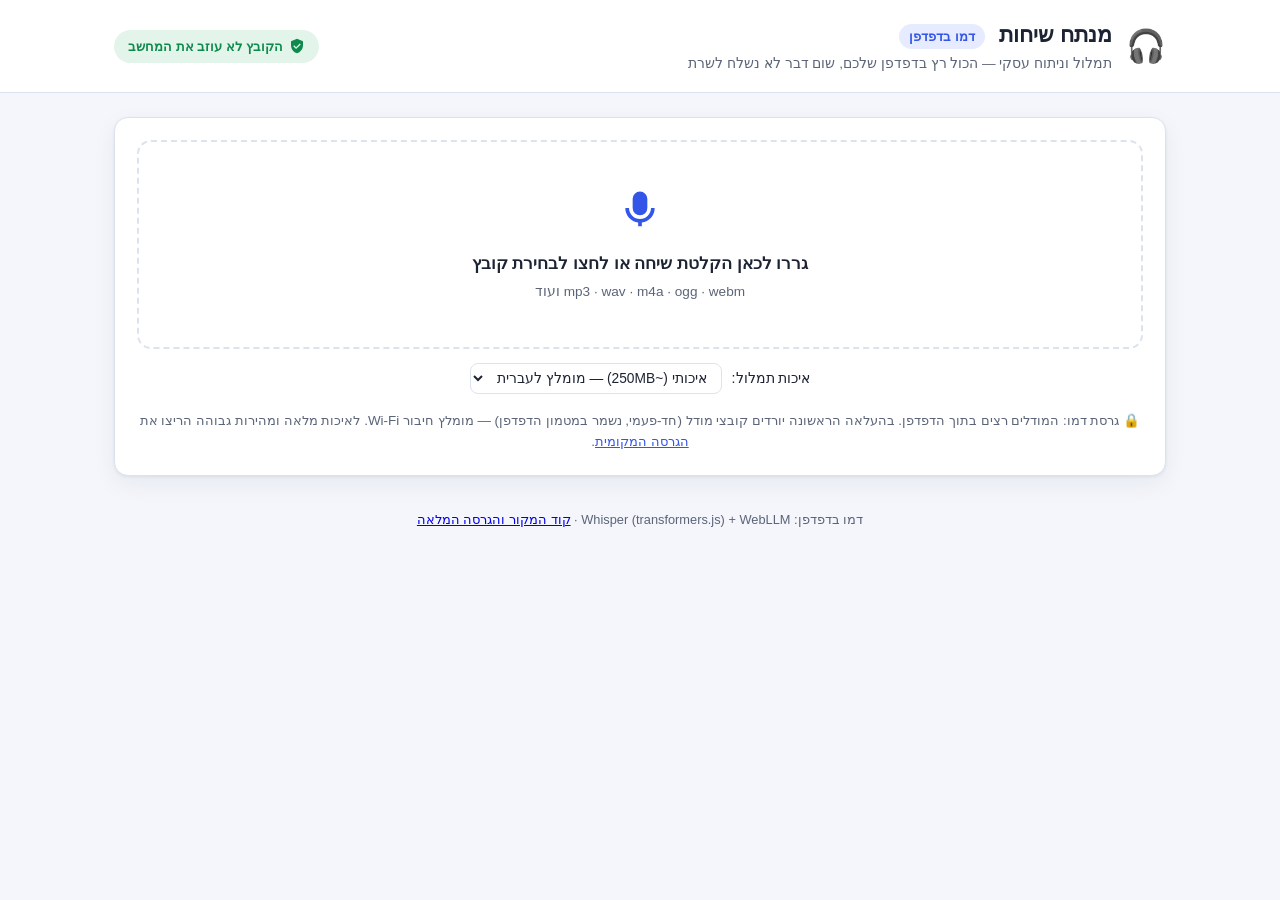
==== web/index.html @ 55fea406 "Add in-browser demo deployed to GitHub Pages Static version under web/ where everything runs client-" ====
<!DOCTYPE html>
<html dir="rtl" lang="he">
<head>
  <meta charset="UTF-8">
  <meta name="viewport" content="width=device-width, initial-scale=1.0">
  <title>מנתח שיחות — דמו בדפדפן</title>
  <link rel="icon" href="data:image/svg+xml,%3Csvg xmlns='http://www.w3.org/2000/svg' viewBox='0 0 100 100'%3E%3Ctext y='0.9em' font-size='90'%3E%F0%9F%8E%A7%3C/text%3E%3C/svg%3E">
  <link rel="stylesheet" href="css/style.css">
</head>
<body>
  <header class="site-header">
    <div class="header-inner">
      <div class="brand">
        <span class="brand-icon" aria-hidden="true">🎧</span>
        <div>
          <h1>מנתח שיחות <span class="demo-tag">דמו בדפדפן</span></h1>
          <p class="tagline">תמלול וניתוח עסקי — הכול רץ בדפדפן שלכם, שום דבר לא נשלח לשרת</p>
        </div>
      </div>
      <div class="privacy-badge" title="העיבוד כולו מתבצע בדפדפן — הקובץ לא עוזב את המחשב שלכם">
        <svg viewBox="0 0 24 24" width="16" height="16" aria-hidden="true"><path fill="currentColor" d="M12 1L3 5v6c0 5.55 3.84 10.74 9 12 5.16-1.26 9-6.45 9-12V5l-9-4zm-1.4 15.6L6.4 12.4l1.4-1.4 2.8 2.8 5.6-5.6 1.4 1.4-7 7z"/></svg>
        <span>הקובץ לא עוזב את המחשב</span>
      </div>
    </div>
  </header>

  <main class="container">
    <div id="banner" class="banner hidden" role="alert"></div>

    <!-- Upload -->
    <section id="upload-section" class="card upload-card">
      <div id="drop-zone" class="drop-zone" tabindex="0" role="button" aria-label="העלאת קובץ שמע">
        <svg class="drop-icon" viewBox="0 0 24 24" width="44" height="44" aria-hidden="true"><path fill="currentColor" d="M12 3a4 4 0 0 1 4 4v5a4 4 0 0 1-8 0V7a4 4 0 0 1 4-4zm-6 9a6 6 0 0 0 12 0h2a8 8 0 0 1-7 7.94V22h-2v-2.06A8 8 0 0 1 4 12h2z"/></svg>
        <p class="drop-title">גררו לכאן הקלטת שיחה או לחצו לבחירת קובץ</p>
        <p class="drop-hint"><bdi dir="ltr">mp3 · wav · m4a · ogg · webm</bdi> ועוד</p>
        <input type="file" id="file-input" accept="audio/*,video/mp4,video/webm,.mp3,.wav,.m4a,.mp4,.aac,.ogg,.opus,.flac,.webm" hidden>
      </div>
      <div class="model-row">
        <label for="model-select">איכות תמלול:</label>
        <select id="model-select">
          <option value="Xenova/whisper-tiny">מהיר (~40MB) — איכות בסיסית</option>
          <option value="Xenova/whisper-base">מאוזן (~80MB)</option>
          <option value="Xenova/whisper-small" selected>איכותי (~250MB) — מומלץ לעברית</option>
        </select>
      </div>
      <p class="privacy-note">
        🔒 גרסת דמו: המודלים רצים בתוך הדפדפן. בהעלאה הראשונה יורדים קובצי מודל (חד-פעמי, נשמר במטמון הדפדפן) — מומלץ חיבור Wi-Fi.
        לאיכות מלאה ומהירות גבוהה הריצו את <a href="https://github.com/Gilhzn/Call-Analyzer" target="_blank" rel="noopener">הגרסה המקומית</a>.
      </p>
    </section>

    <!-- Progress -->
    <section id="progress-section" class="card progress-card hidden" aria-live="polite">
      <div class="progress-row">
        <div class="spinner" aria-hidden="true"></div>
        <div class="progress-texts">
          <p id="progress-stage" class="progress-stage">מכין…</p>
          <p class="progress-sub">
            <span id="progress-elapsed">00:00</span>
            <span id="progress-detail" class="progress-detail"></span>
          </p>
          <div id="progress-bar-wrap" class="progress-bar-wrap hidden"><div id="progress-bar" class="progress-bar"></div></div>
        </div>
        <button id="cancel-btn" class="btn btn-ghost" type="button">ביטול</button>
      </div>
    </section>

    <!-- Results -->
    <section id="results-section" class="results-grid hidden">
      <div class="card panel" id="transcript-panel">
        <div class="panel-header">
          <h2>תמליל השיחה</h2>
          <button class="btn btn-copy" id="copy-transcript" type="button" title="העתקת התמליל" disabled>
            <svg viewBox="0 0 24 24" width="15" height="15" aria-hidden="true"><path fill="currentColor" d="M16 1H4a2 2 0 0 0-2 2v14h2V3h12V1zm3 4H8a2 2 0 0 0-2 2v14a2 2 0 0 0 2 2h11a2 2 0 0 0 2-2V7a2 2 0 0 0-2-2zm0 16H8V7h11v14z"/></svg>
            <span>העתקה</span>
          </button>
        </div>
        <div id="transcript-body" class="panel-body transcript-body">
          <p class="placeholder">התמליל יופיע כאן…</p>
        </div>
      </div>

      <div class="card panel" id="analysis-panel">
        <div class="panel-header">
          <h2>ניתוח עסקי</h2>
          <button class="btn btn-copy" id="copy-analysis" type="button" title="העתקת הסיכום" disabled>
            <svg viewBox="0 0 24 24" width="15" height="15" aria-hidden="true"><path fill="currentColor" d="M16 1H4a2 2 0 0 0-2 2v14h2V3h12V1zm3 4H8a2 2 0 0 0-2 2v14a2 2 0 0 0 2 2h11a2 2 0 0 0 2-2V7a2 2 0 0 0-2-2zm0 16H8V7h11v14z"/></svg>
            <span>העתקה</span>
          </button>
        </div>
        <div id="analysis-body" class="panel-body analysis-body">
          <p class="placeholder">הניתוח והסיכום יופיעו כאן לאחר התמלול…</p>
        </div>
      </div>
    </section>

    <div id="reset-row" class="reset-row hidden">
      <button id="reset-btn" class="btn btn-primary" type="button">ניתוח שיחה חדשה</button>
    </div>
  </main>

  <footer class="site-footer">
    <p>דמו בדפדפן: Whisper (transformers.js) + WebLLM · <a href="https://github.com/Gilhzn/Call-Analyzer" target="_blank" rel="noopener">קוד המקור והגרסה המלאה</a></p>
  </footer>

  <script type="module" src="js/app.js"></script>
</body>
</html>
---- web/css/style.css ----
/* ===== Design tokens ===== */
:root {
  --bg: #f4f6fb;
  --surface: #ffffff;
  --surface-2: #f0f3f9;
  --text: #1c2333;
  --text-muted: #5b6478;
  --border: #dde3ee;
  --primary: #3355e8;
  --primary-hover: #2643c4;
  --primary-soft: #e6ebff;
  --success: #0f8a4d;
  --success-soft: #e3f5eb;
  --warning-soft: #fdf3d7;
  --warning-text: #7a5b0e;
  --danger: #c43535;
  --danger-soft: #fdeaea;
  --shadow: 0 1px 3px rgba(23, 32, 63, 0.07), 0 8px 24px rgba(23, 32, 63, 0.06);
  --radius: 14px;
  --font: "Segoe UI", "Heebo", "Arial Hebrew", "Noto Sans Hebrew", Arial, sans-serif;
}

@media (prefers-color-scheme: dark) {
  :root {
    --bg: #12141c;
    --surface: #1b1f2b;
    --surface-2: #232838;
    --text: #e8ebf4;
    --text-muted: #9aa3b8;
    --border: #313a4f;
    --primary: #6d87ff;
    --primary-hover: #8598ff;
    --primary-soft: #232f55;
    --success: #4cc38a;
    --success-soft: #16311f;
    --warning-soft: #3a3012;
    --warning-text: #ecd27c;
    --danger: #ff7a7a;
    --danger-soft: #3a1c1c;
    --shadow: 0 1px 3px rgba(0, 0, 0, 0.4), 0 8px 24px rgba(0, 0, 0, 0.35);
  }
}

* { box-sizing: border-box; }

html, body {
  margin: 0;
  padding: 0;
  background: var(--bg);
  color: var(--text);
  font-family: var(--font);
  line-height: 1.6;
}

.hidden { display: none !important; }

/* ===== Header ===== */
.site-header {
  background: var(--surface);
  border-block-end: 1px solid var(--border);
}

.header-inner {
  max-width: 1100px;
  margin-inline: auto;
  padding: 18px 24px;
  display: flex;
  align-items: center;
  justify-content: space-between;
  gap: 16px;
  flex-wrap: wrap;
}

.brand { display: flex; align-items: center; gap: 14px; }
.brand-icon { font-size: 2rem; }
.brand h1 { margin: 0; font-size: 1.35rem; }
.tagline { margin: 0; color: var(--text-muted); font-size: 0.85rem; }

.privacy-badge {
  display: inline-flex;
  align-items: center;
  gap: 6px;
  background: var(--success-soft);
  color: var(--success);
  border-radius: 999px;
  padding: 6px 14px;
  font-size: 0.82rem;
  font-weight: 600;
}

/* ===== Layout ===== */
.container {
  max-width: 1100px;
  margin-inline: auto;
  padding: 24px;
  display: flex;
  flex-direction: column;
  gap: 20px;
}

.card {
  background: var(--surface);
  border: 1px solid var(--border);
  border-radius: var(--radius);
  box-shadow: var(--shadow);
}

/* ===== Banner ===== */
.banner {
  border-radius: var(--radius);
  padding: 12px 18px;
  font-size: 0.92rem;
}
.banner.warning { background: var(--warning-soft); color: var(--warning-text); }
.banner.error { background: var(--danger-soft); color: var(--danger); }
.banner code {
  background: rgba(0, 0, 0, 0.08);
  padding: 1px 6px;
  border-radius: 5px;
  direction: ltr;
  unicode-bidi: embed;
}

/* ===== Upload ===== */
.upload-card { padding: 22px; }

.drop-zone {
  border: 2px dashed var(--border);
  border-radius: var(--radius);
  padding: 44px 24px;
  text-align: center;
  cursor: pointer;
  transition: border-color 0.15s ease, background 0.15s ease, transform 0.1s ease;
  outline: none;
}
.drop-zone:hover, .drop-zone:focus-visible {
  border-color: var(--primary);
  background: var(--primary-soft);
}
.drop-zone.dragover {
  border-color: var(--primary);
  background: var(--primary-soft);
  transform: scale(1.005);
}

.drop-icon { color: var(--primary); }
.drop-title { margin: 12px 0 4px; font-size: 1.06rem; font-weight: 600; }
.drop-hint { margin: 0; color: var(--text-muted); font-size: 0.85rem; }

.privacy-note {
  margin: 16px 0 0;
  color: var(--text-muted);
  font-size: 0.84rem;
  text-align: center;
}

/* ===== Progress ===== */
.progress-card { padding: 18px 22px; }
.progress-row { display: flex; align-items: center; gap: 16px; }
.progress-texts { flex: 1; min-width: 0; }
.progress-stage { margin: 0; font-weight: 600; }
.progress-sub {
  margin: 2px 0 0;
  color: var(--text-muted);
  font-size: 0.84rem;
  display: flex;
  align-items: center;
  gap: 10px;
}

.spinner {
  width: 26px;
  height: 26px;
  flex-shrink: 0;
  border: 3px solid var(--primary-soft);
  border-block-start-color: var(--primary);
  border-radius: 50%;
  animation: spin 0.9s linear infinite;
}
@keyframes spin { to { transform: rotate(360deg); } }

.chip {
  background: var(--primary-soft);
  color: var(--primary);
  border-radius: 999px;
  padding: 1px 10px;
  font-size: 0.78rem;
  font-weight: 600;
}

/* ===== Results ===== */
.results-grid {
  display: grid;
  grid-template-columns: 1fr 1fr;
  gap: 20px;
  align-items: start;
}
@media (max-width: 860px) {
  .results-grid { grid-template-columns: 1fr; }
}

.panel { display: flex; flex-direction: column; overflow: hidden; }

.panel-header {
  display: flex;
  align-items: center;
  justify-content: space-between;
  padding: 14px 18px;
  border-block-end: 1px solid var(--border);
  background: var(--surface-2);
}
.panel-header h2 { margin: 0; font-size: 1.02rem; }

.panel-body {
  padding: 16px 18px;
  overflow-y: auto;
  max-height: 65vh;
  min-height: 220px;
}

.placeholder { color: var(--text-muted); font-size: 0.9rem; }

/* Transcript */
.seg {
  display: flex;
  gap: 10px;
  padding: 5px 0;
  border-block-end: 1px dashed color-mix(in srgb, var(--border) 55%, transparent);
  font-size: 0.94rem;
}
.seg:last-child { border-block-end: none; }
.seg .ts {
  color: var(--primary);
  font-variant-numeric: tabular-nums;
  font-size: 0.8rem;
  padding-block-start: 2px;
  flex-shrink: 0;
  direction: ltr;
  unicode-bidi: isolate;
}

/* Analysis */
.analysis-section { margin-block-end: 18px; }
.analysis-section:last-child { margin-block-end: 0; }
.analysis-section h3 {
  margin: 0 0 6px;
  font-size: 0.85rem;
  font-weight: 700;
  color: var(--text-muted);
  text-transform: uppercase;
  letter-spacing: 0.02em;
}
.analysis-section p { margin: 0; font-size: 0.95rem; }
.analysis-section ul { margin: 0; padding-inline-start: 20px; }
.analysis-section li { margin-block-end: 5px; font-size: 0.94rem; }

.action-item .meta-line { color: var(--text-muted); font-size: 0.82rem; }

.sentiment-chip {
  display: inline-block;
  border-radius: 999px;
  padding: 3px 14px;
  font-size: 0.86rem;
  font-weight: 600;
  background: var(--surface-2);
}
.sentiment-chip.pos { background: var(--success-soft); color: var(--success); }
.sentiment-chip.neg { background: var(--danger-soft); color: var(--danger); }
.sentiment-chip.mixed { background: var(--warning-soft); color: var(--warning-text); }

.topics-row { display: flex; flex-wrap: wrap; gap: 8px; }
.topic-chip {
  background: var(--primary-soft);
  color: var(--primary);
  border-radius: 999px;
  padding: 3px 12px;
  font-size: 0.83rem;
  font-weight: 600;
}

.analysis-note {
  margin-block-start: 14px;
  padding: 8px 12px;
  border-radius: 8px;
  background: var(--warning-soft);
  color: var(--warning-text);
  font-size: 0.82rem;
}

.panel-error {
  padding: 10px 14px;
  border-radius: 10px;
  background: var(--danger-soft);
  color: var(--danger);
  font-size: 0.9rem;
}

/* Skeleton shimmer while analyzing */
.skeleton { display: flex; flex-direction: column; gap: 10px; }
.skeleton .bone {
  height: 14px;
  border-radius: 6px;
  background: linear-gradient(90deg, var(--surface-2) 25%, var(--border) 50%, var(--surface-2) 75%);
  background-size: 200% 100%;
  animation: shimmer 1.4s infinite;
}
.skeleton .bone.w60 { width: 60%; }
.skeleton .bone.w80 { width: 80%; }
@keyframes shimmer { to { background-position: -200% 0; } }

/* ===== Buttons ===== */
.btn {
  font-family: inherit;
  font-size: 0.87rem;
  border: 1px solid var(--border);
  background: var(--surface);
  color: var(--text);
  border-radius: 9px;
  padding: 7px 14px;
  cursor: pointer;
  display: inline-flex;
  align-items: center;
  gap: 6px;
  transition: background 0.12s ease, border-color 0.12s ease, color 0.12s ease;
}
.btn:hover:not(:disabled) { border-color: var(--primary); color: var(--primary); }
.btn:disabled { opacity: 0.45; cursor: not-allowed; }

.btn-primary {
  background: var(--primary);
  border-color: var(--primary);
  color: #fff;
  font-weight: 600;
  padding: 10px 26px;
}
.btn-primary:hover:not(:disabled) { background: var(--primary-hover); color: #fff; }

.btn-ghost { border-color: transparent; background: transparent; color: var(--text-muted); }

.btn-copy.copied {
  background: var(--success-soft);
  border-color: var(--success);
  color: var(--success);
}

.reset-row { text-align: center; }

/* ===== Footer ===== */
.site-footer {
  text-align: center;
  color: var(--text-muted);
  font-size: 0.8rem;
  padding: 10px 24px 26px;
}
.site-footer p { margin: 0; }

/* ===== Web-demo additions ===== */
.demo-tag {
  display: inline-block;
  background: var(--primary-soft);
  color: var(--primary);
  border-radius: 999px;
  padding: 2px 10px;
  font-size: 0.62em;
  font-weight: 700;
  vertical-align: middle;
  margin-inline-start: 8px;
}

.model-row {
  display: flex;
  align-items: center;
  justify-content: center;
  gap: 10px;
  margin-block-start: 14px;
  font-size: 0.88rem;
}
.model-row select {
  font-family: inherit;
  font-size: 0.86rem;
  background: var(--surface);
  color: var(--text);
  border: 1px solid var(--border);
  border-radius: 8px;
  padding: 6px 10px;
}

.privacy-note a { color: var(--primary); }

.progress-detail {
  color: var(--text-muted);
  overflow: hidden;
  text-overflow: ellipsis;
  white-space: nowrap;
  max-width: 420px;
}

.progress-bar-wrap {
  margin-block-start: 8px;
  height: 6px;
  border-radius: 999px;
  background: var(--surface-2);
  overflow: hidden;
}
.progress-bar {
  height: 100%;
  width: 0%;
  border-radius: 999px;
  background: var(--primary);
  transition: width 0.25s ease;
}
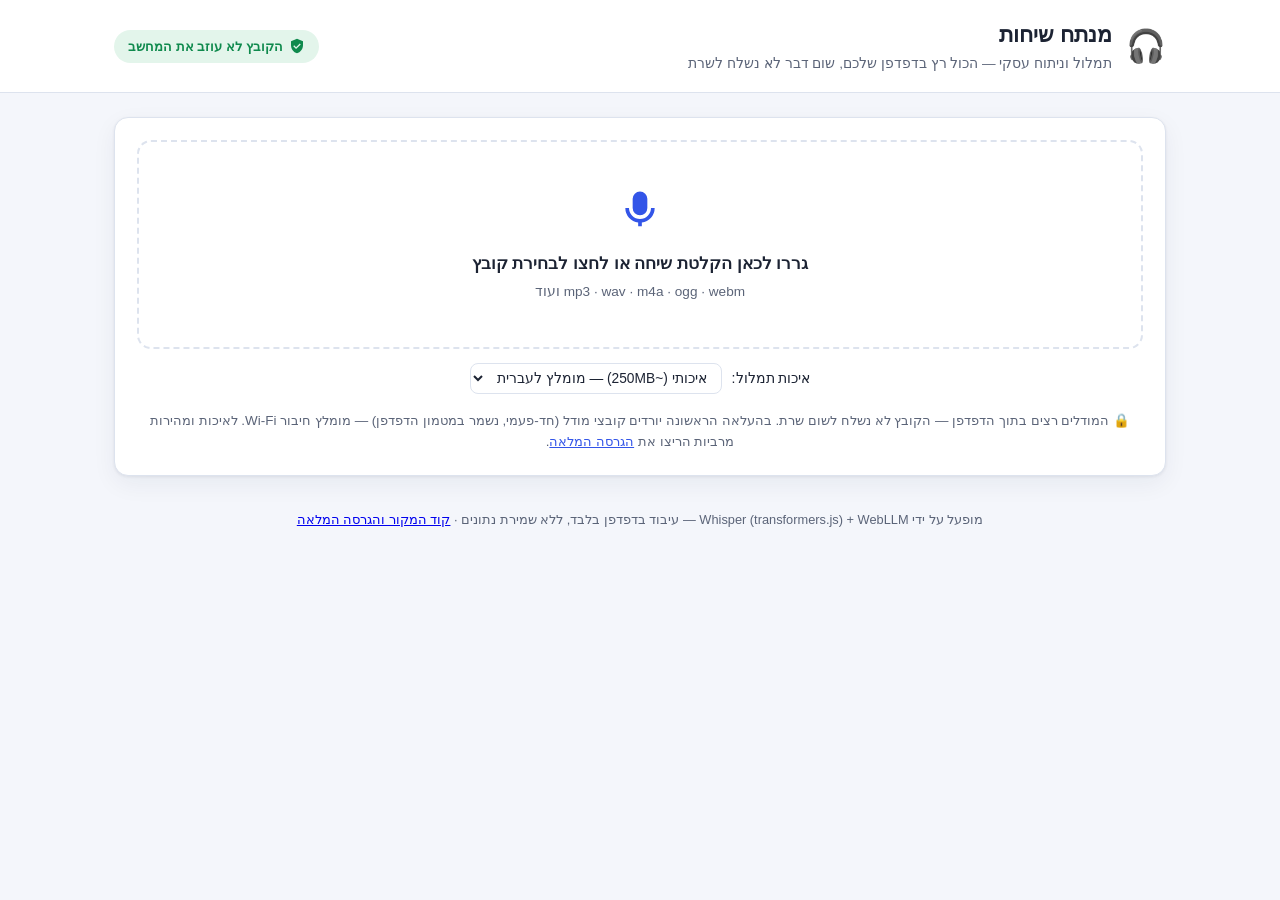
==== commit d52e5923: "Add percentage progress everywhere, remove demo wording, speed up analysis Browser version: - Whispe" ====
--- a/web/index.html
+++ b/web/index.html
@@ -3,7 +3,7 @@
 <head>
   <meta charset="UTF-8">
   <meta name="viewport" content="width=device-width, initial-scale=1.0">
-  <title>מנתח שיחות — דמו בדפדפן</title>
+  <title>מנתח שיחות — תמלול וניתוח עסקי</title>
   <link rel="icon" href="data:image/svg+xml,%3Csvg xmlns='http://www.w3.org/2000/svg' viewBox='0 0 100 100'%3E%3Ctext y='0.9em' font-size='90'%3E%F0%9F%8E%A7%3C/text%3E%3C/svg%3E">
   <link rel="stylesheet" href="css/style.css">
 </head>
@@ -13,7 +13,7 @@
       <div class="brand">
         <span class="brand-icon" aria-hidden="true">🎧</span>
         <div>
-          <h1>מנתח שיחות <span class="demo-tag">דמו בדפדפן</span></h1>
+          <h1>מנתח שיחות</h1>
           <p class="tagline">תמלול וניתוח עסקי — הכול רץ בדפדפן שלכם, שום דבר לא נשלח לשרת</p>
         </div>
       </div>
@@ -38,14 +38,14 @@
       <div class="model-row">
         <label for="model-select">איכות תמלול:</label>
         <select id="model-select">
-          <option value="Xenova/whisper-tiny">מהיר (~40MB) — איכות בסיסית</option>
-          <option value="Xenova/whisper-base">מאוזן (~80MB)</option>
-          <option value="Xenova/whisper-small" selected>איכותי (~250MB) — מומלץ לעברית</option>
+          <option value="onnx-community/whisper-tiny">מהיר (~40MB) — איכות בסיסית</option>
+          <option value="onnx-community/whisper-base">מאוזן (~80MB)</option>
+          <option value="onnx-community/whisper-small" selected>איכותי (~250MB) — מומלץ לעברית</option>
         </select>
       </div>
       <p class="privacy-note">
-        🔒 גרסת דמו: המודלים רצים בתוך הדפדפן. בהעלאה הראשונה יורדים קובצי מודל (חד-פעמי, נשמר במטמון הדפדפן) — מומלץ חיבור Wi-Fi.
-        לאיכות מלאה ומהירות גבוהה הריצו את <a href="https://github.com/Gilhzn/Call-Analyzer" target="_blank" rel="noopener">הגרסה המקומית</a>.
+        🔒 המודלים רצים בתוך הדפדפן — הקובץ לא נשלח לשום שרת. בהעלאה הראשונה יורדים קובצי מודל (חד-פעמי, נשמר במטמון הדפדפן) — מומלץ חיבור Wi-Fi.
+        לאיכות ומהירות מרביות הריצו את <a href="https://github.com/Gilhzn/Call-Analyzer" target="_blank" rel="noopener">הגרסה המלאה</a>.
       </p>
     </section>
 
@@ -57,6 +57,7 @@
           <p id="progress-stage" class="progress-stage">מכין…</p>
           <p class="progress-sub">
             <span id="progress-elapsed">00:00</span>
+            <span id="progress-percent" class="progress-percent"></span>
             <span id="progress-detail" class="progress-detail"></span>
           </p>
           <div id="progress-bar-wrap" class="progress-bar-wrap hidden"><div id="progress-bar" class="progress-bar"></div></div>
@@ -100,7 +101,7 @@
   </main>
 
   <footer class="site-footer">
-    <p>דמו בדפדפן: Whisper (transformers.js) + WebLLM · <a href="https://github.com/Gilhzn/Call-Analyzer" target="_blank" rel="noopener">קוד המקור והגרסה המלאה</a></p>
+    <p>מופעל על ידי Whisper (transformers.js) + WebLLM — עיבוד בדפדפן בלבד, ללא שמירת נתונים · <a href="https://github.com/Gilhzn/Call-Analyzer" target="_blank" rel="noopener">קוד המקור והגרסה המלאה</a></p>
   </footer>
 
   <script type="module" src="js/app.js"></script>
--- a/web/css/style.css
+++ b/web/css/style.css
@@ -355,18 +355,6 @@
 .site-footer p { margin: 0; }
 
 /* ===== Web-demo additions ===== */
-.demo-tag {
-  display: inline-block;
-  background: var(--primary-soft);
-  color: var(--primary);
-  border-radius: 999px;
-  padding: 2px 10px;
-  font-size: 0.62em;
-  font-weight: 700;
-  vertical-align: middle;
-  margin-inline-start: 8px;
-}
-
 .model-row {
   display: flex;
   align-items: center;
@@ -409,3 +397,12 @@
   background: var(--primary);
   transition: width 0.25s ease;
 }
+
+.progress-percent {
+  color: var(--primary);
+  font-weight: 700;
+  font-variant-numeric: tabular-nums;
+}
+
+.seg.live span { opacity: 0.75; }
+.seg.live::after { content: "…"; color: var(--text-muted); }
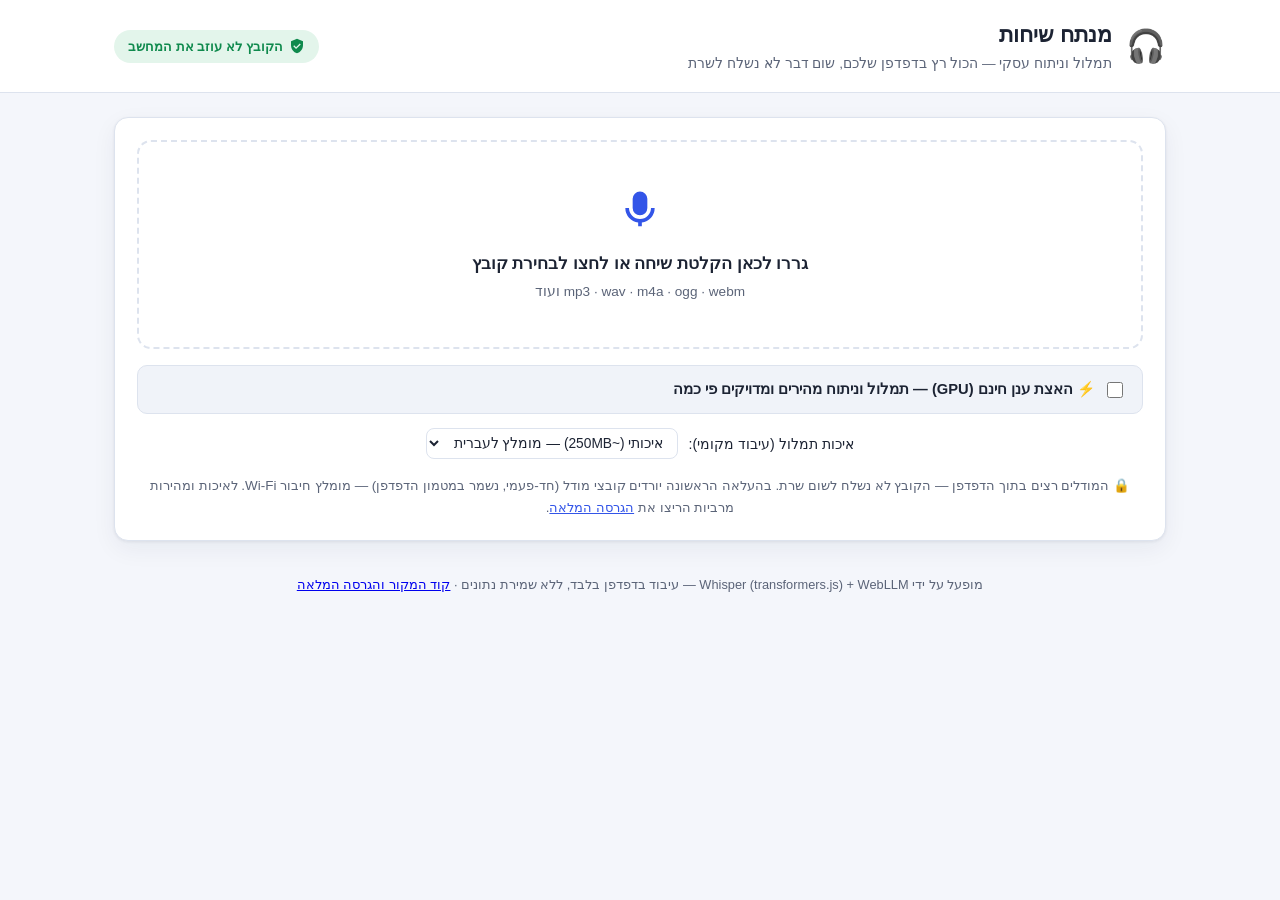
==== commit 78db6345: "Add free GPU cloud boost via Groq (whisper-large-v3-turbo + gpt-oss-120b) Research conclusion: Groq'" ====
--- a/web/index.html
+++ b/web/index.html
@@ -35,8 +35,24 @@
         <p class="drop-hint"><bdi dir="ltr">mp3 · wav · m4a · ogg · webm</bdi> ועוד</p>
         <input type="file" id="file-input" accept="audio/*,video/mp4,video/webm,.mp3,.wav,.m4a,.mp4,.aac,.ogg,.opus,.flac,.webm" hidden>
       </div>
-      <div class="model-row">
-        <label for="model-select">איכות תמלול:</label>
+      <div class="cloud-card">
+        <label class="cloud-toggle">
+          <input type="checkbox" id="cloud-enabled">
+          <span>⚡ האצת ענן חינם (GPU) — תמלול וניתוח מהירים ומדויקים פי כמה</span>
+        </label>
+        <div id="cloud-config" class="cloud-config hidden">
+          <p class="cloud-help">
+            העיבוד ירוץ על שרתי ה-GPU של Groq עם Whisper large-v3-turbo ומודל ניתוח של 120B פרמטרים — בחינם, ללא כרטיס אשראי.
+            מנפיקים מפתח חינם ב-<a href="https://console.groq.com/keys" target="_blank" rel="noopener" dir="ltr">console.groq.com/keys</a> ומדביקים כאן:
+          </p>
+          <input type="password" id="groq-key" class="cloud-key" placeholder="gsk_..." dir="ltr" autocomplete="off">
+          <p class="cloud-note">
+            המפתח נשמר בדפדפן שלכם בלבד. במצב זה ההקלטה נשלחת ל-Groq לעיבוד (לפי מדיניות הפרטיות שלהם); אם ההאצה נכשלת — האפליקציה חוזרת אוטומטית לעיבוד מקומי בדפדפן.
+          </p>
+        </div>
+      </div>
+      <div class="model-row" id="local-model-row">
+        <label for="model-select">איכות תמלול (עיבוד מקומי):</label>
         <select id="model-select">
           <option value="onnx-community/whisper-tiny">מהיר (~40MB) — איכות בסיסית</option>
           <option value="onnx-community/whisper-base">מאוזן (~80MB)</option>
--- a/web/css/style.css
+++ b/web/css/style.css
@@ -406,3 +406,37 @@
 
 .seg.live span { opacity: 0.75; }
 .seg.live::after { content: "…"; color: var(--text-muted); }
+.banner.info { background: var(--primary-soft); color: var(--primary); }
+
+/* ===== Cloud boost ===== */
+.cloud-card {
+  margin-block-start: 16px;
+  border: 1px solid var(--border);
+  border-radius: 10px;
+  padding: 12px 16px;
+  background: var(--surface-2);
+}
+.cloud-toggle {
+  display: flex;
+  align-items: center;
+  gap: 8px;
+  cursor: pointer;
+  font-weight: 600;
+  font-size: 0.92rem;
+}
+.cloud-toggle input { accent-color: var(--primary); width: 16px; height: 16px; }
+.cloud-config { margin-block-start: 10px; }
+.cloud-help { margin: 0 0 8px; font-size: 0.85rem; }
+.cloud-help a { color: var(--primary); unicode-bidi: embed; }
+.cloud-key {
+  width: 100%;
+  font-family: inherit;
+  font-size: 0.9rem;
+  padding: 8px 12px;
+  border: 1px solid var(--border);
+  border-radius: 8px;
+  background: var(--surface);
+  color: var(--text);
+}
+.cloud-key:focus { outline: 2px solid var(--primary); border-color: var(--primary); }
+.cloud-note { margin: 8px 0 0; color: var(--text-muted); font-size: 0.8rem; }
